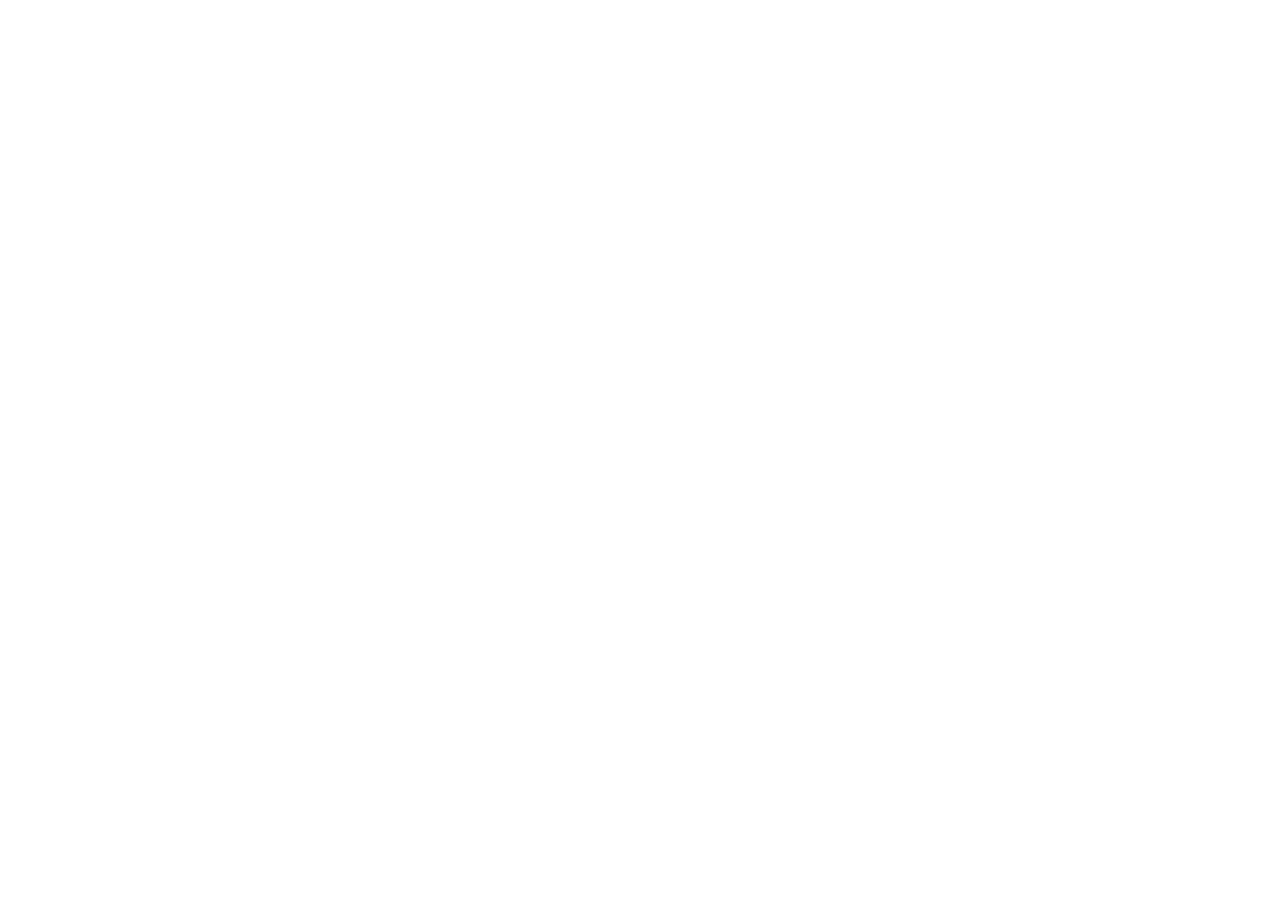
==== index.html @ d805af79 "Troca de imagens e inclusão do iframe" ====
<!DOCTYPE html>
<html lang="pt-BR">
<head>
    <meta charset="UTF-8">
    <meta name="viewport" content="width=device-width, initial-scale=1.0">
    <title>Iframe Fullscreen</title>
    <style>
        html, body {
            height: 100%;
            margin: 0;
            padding: 0;
            overflow: hidden;
        }
        iframe {
            width: 100%;
            height: 100%;
            border: none;
        }
    </style>
</head>
<body>
    <iframe src="https://vestecamila.framer.ai/" title="Veste Camila"></iframe>
</body>
</html>
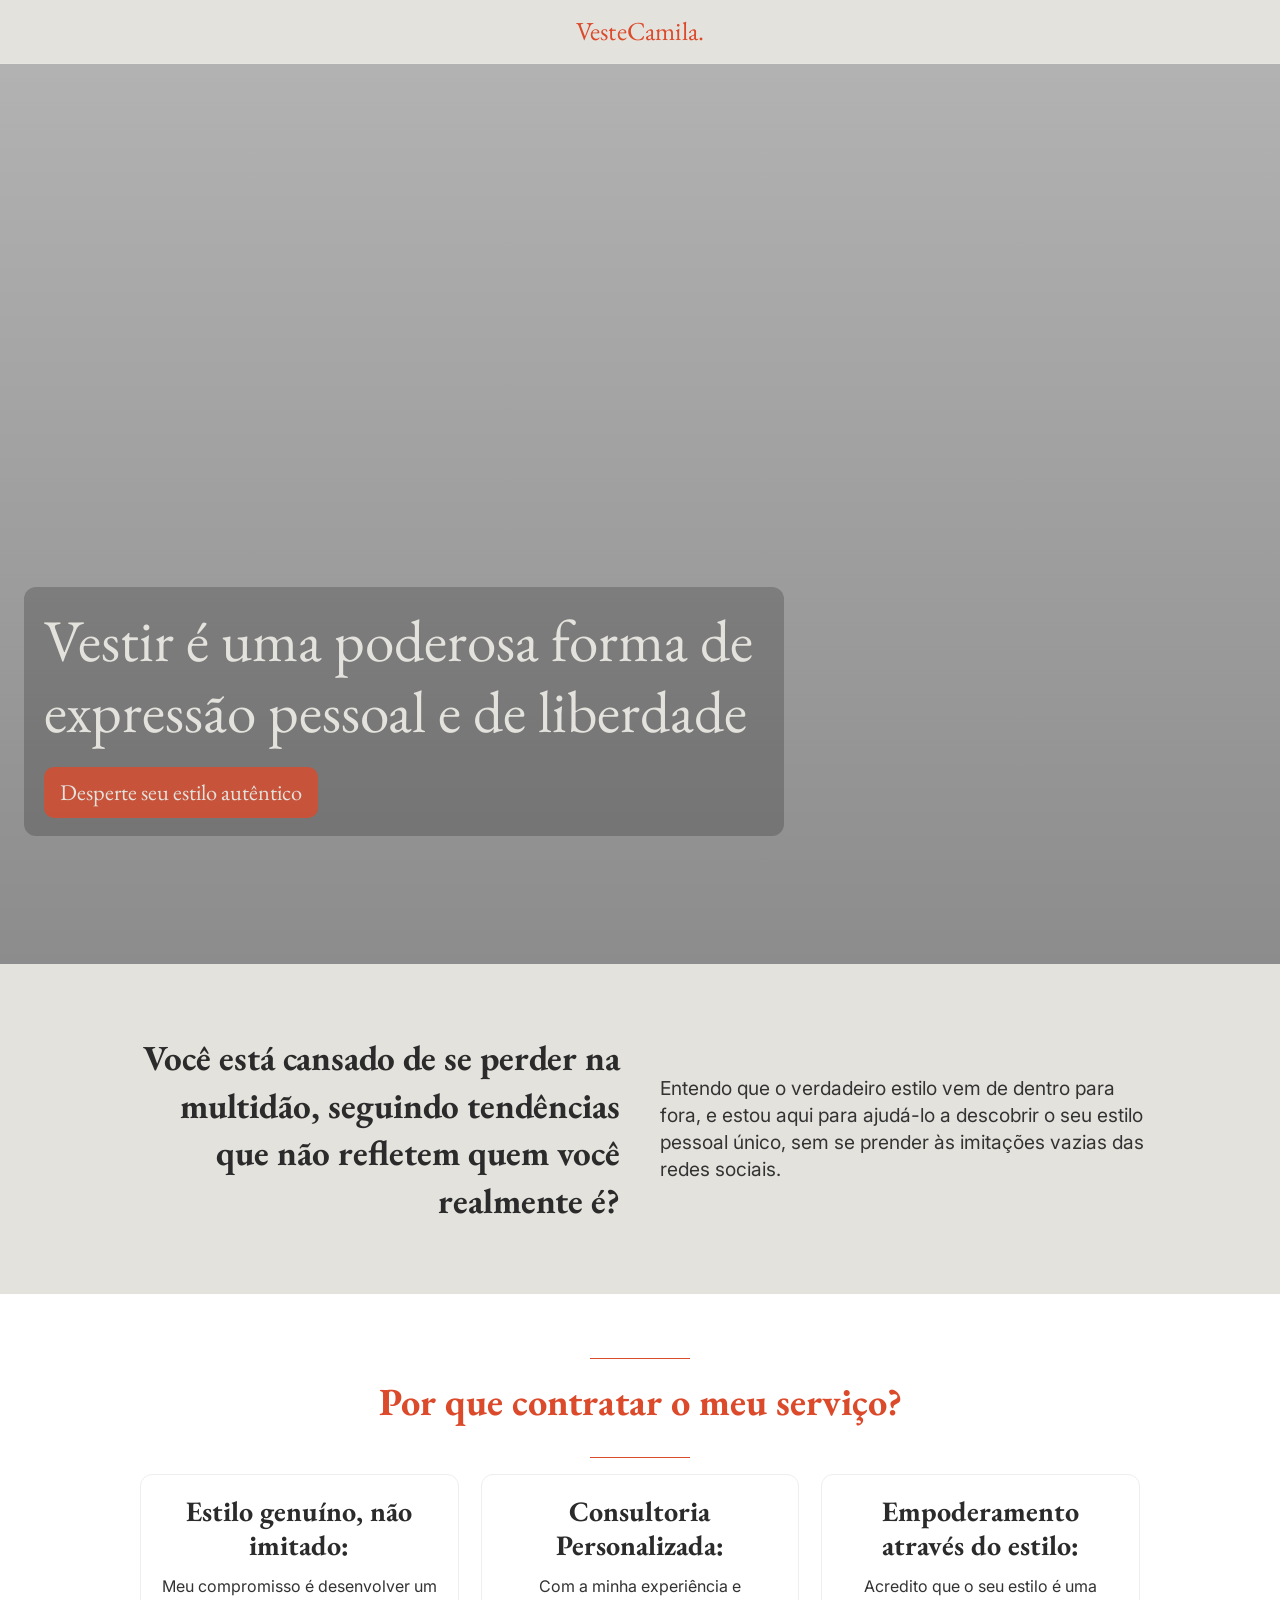
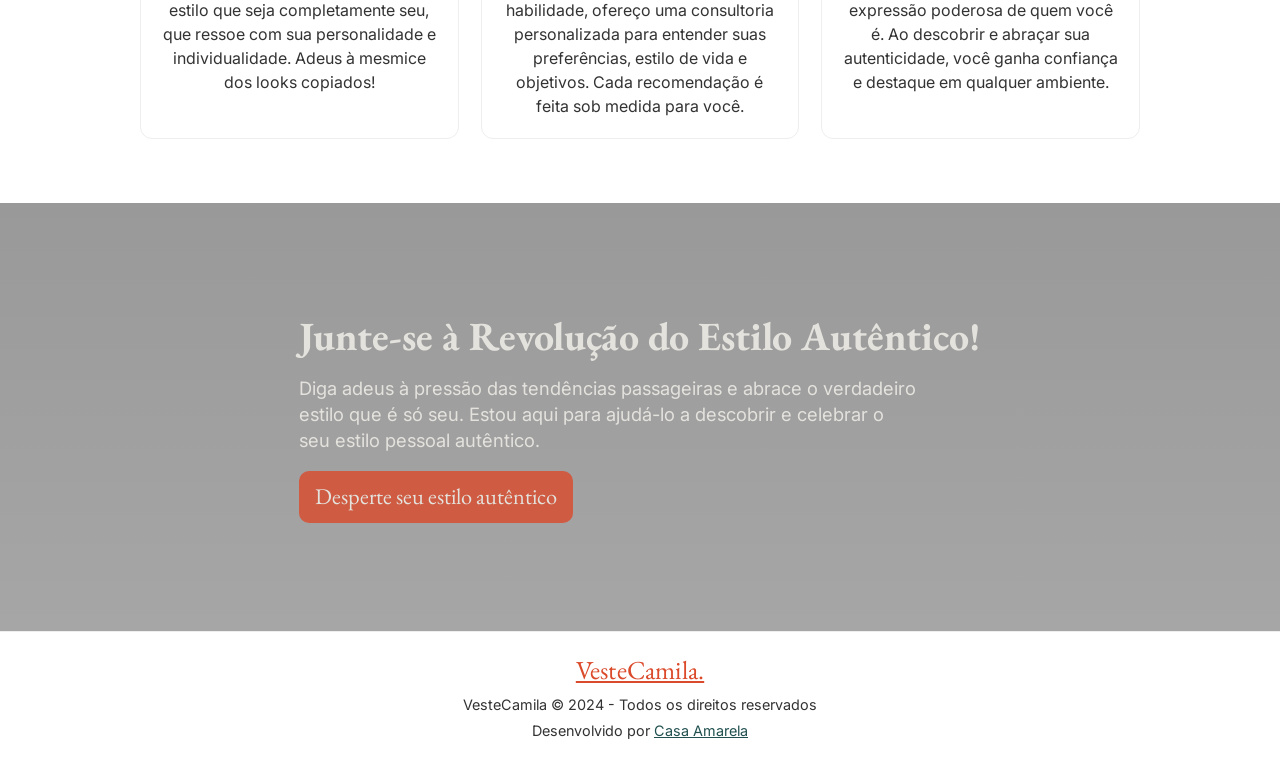
==== commit b06b13c6: "páginas replicadas do framer Ainda desconexas" ====
--- a/index.html
+++ b/index.html
@@ -1,24 +1,71 @@
 <!DOCTYPE html>
 <html lang="pt-BR">
 <head>
-    <meta charset="UTF-8">
-    <meta name="viewport" content="width=device-width, initial-scale=1.0">
-    <title>Iframe Fullscreen</title>
-    <style>
-        html, body {
-            height: 100%;
-            margin: 0;
-            padding: 0;
-            overflow: hidden;
-        }
-        iframe {
-            width: 100%;
-            height: 100%;
-            border: none;
-        }
-    </style>
+  <meta charset="UTF-8" />
+  <meta name="viewport" content="width=device-width, initial-scale=1.0" />
+  <title>VesteCamila - Consultoria de Estilo</title>
+  <link rel="preconnect" href="https://fonts.googleapis.com" />
+  <link rel="preconnect" href="https://fonts.gstatic.com" crossorigin />
+  <link href="https://fonts.googleapis.com/css2?family=EB+Garamond:wght@400&family=Inter:wght@400&display=swap" rel="stylesheet" />
+  <link rel="stylesheet" href="styles.css" />
 </head>
 <body>
-    <iframe src="https://vestecamila.framer.ai/" title="Veste Camila"></iframe>
+  <div class="page-wrapper">
+    <nav class="navbar">
+      <a class="logo" href="./">VesteCamila.</a>
+    </nav>
+
+    <main>
+      <section class="hero" id="hero">
+        <div class="hero-overlay"></div>
+        <div class="hero-content">
+          <h1>Vestir é uma poderosa forma de expressão pessoal e de liberdade</h1>
+          <a class="btn-cta" href="./online">Desperte seu estilo autêntico</a>
+        </div>
+      </section>
+
+      <section class="dor">
+        <div class="dor-inner">
+          <h2>Você está cansado de se perder na multidão, seguindo tendências que não refletem quem você realmente é?</h2>
+          <p>Entendo que o verdadeiro estilo vem de dentro para fora, e estou aqui para ajudá-lo a descobrir o seu estilo pessoal único, sem se prender às imitações vazias das redes sociais.</p>
+        </div>
+      </section>
+
+      <section class="solucao">
+        <div class="linha"></div>
+        <h2>Por que contratar o meu serviço?</h2>
+        <div class="linha"></div>
+        <div class="cards">
+          <article class="card">
+            <h3>Estilo genuíno, não imitado:</h3>
+            <p>Meu compromisso é desenvolver um estilo que seja completamente seu, que ressoe com sua personalidade e individualidade. Adeus à mesmice dos looks copiados!</p>
+          </article>
+          <article class="card">
+            <h3>Consultoria Personalizada:</h3>
+            <p>Com a minha experiência e habilidade, ofereço uma consultoria personalizada para entender suas preferências, estilo de vida e objetivos. Cada recomendação é feita sob medida para você.</p>
+          </article>
+          <article class="card">
+            <h3>Empoderamento através do estilo:</h3>
+            <p>Acredito que o seu estilo é uma expressão poderosa de quem você é. Ao descobrir e abraçar sua autenticidade, você ganha confiança e destaque em qualquer ambiente.</p>
+          </article>
+        </div>
+      </section>
+
+      <section class="cta-final">
+        <div class="cta-overlay"></div>
+        <div class="cta-content">
+          <h2>Junte-se à Revolução do Estilo Autêntico!</h2>
+          <p>Diga adeus à pressão das tendências passageiras e abrace o verdadeiro estilo que é só seu. Estou aqui para ajudá-lo a descobrir e celebrar o seu estilo pessoal autêntico.</p>
+          <a class="btn-cta" href="./online">Desperte seu estilo autêntico</a>
+        </div>
+      </section>
+    </main>
+
+    <footer>
+      <a class="logo-footer" href="./">VesteCamila.</a>
+      <p>VesteCamila © 2024 - Todos os direitos reservados</p>
+      <p>Desenvolvido por <a href="https://agenciacasaamarela.com.br/" target="_blank" rel="noreferrer">Casa Amarela</a></p>
+    </footer>
+  </div>
 </body>
 </html>
--- a/styles.css
+++ b/styles.css
@@ -0,0 +1,213 @@
+/* Paleta de cores */
+:root {
+  --terracota: #DB4A2B;
+  --terracota-80: rgba(219, 74, 43, 0.8);
+  --bege: #E4E2DD;
+  --branco: #FFFFFF;
+  --cinza-escuro: #2B2B2B;
+  --cinza-texto: #333333;
+  --bg-dark: #111;
+}
+
+* { box-sizing: border-box; }
+body {
+  margin: 0;
+  font-family: 'Inter', sans-serif;
+  color: var(--cinza-texto);
+  background: var(--branco);
+  line-height: 1.4;
+}
+
+a { color: inherit; text-decoration: none; }
+
+.page-wrapper { min-height: 100vh; display: flex; flex-direction: column; }
+.navbar {
+  background: var(--bege);
+  height: 64px;
+  display: flex;
+  align-items: center;
+  justify-content: center;
+  border-bottom: 1px solid #e8e5e0;
+  position: sticky;
+  top: 0;
+  z-index: 20;
+}
+.logo, .logo-footer {
+  font-family: 'EB Garamond', serif;
+  color: var(--terracota);
+  font-size: 26px;
+  letter-spacing: 0.2px;
+  text-transform: none;
+  font-weight: 400;
+}
+
+main { flex: 1; }
+.hero {
+  min-height: 100vh;
+  position: relative;
+  background: linear-gradient(to bottom, rgba(0,0,0,0.3) 0%, rgba(0,0,0,0.45) 100%),
+              url('https://images.unsplash.com/photo-1517841905240-472988babdf9?auto=format&fit=crop&w=1400&q=80') center/cover no-repeat;
+  color: var(--bege);
+  display: flex;
+  align-items: flex-end;
+  justify-content: flex-start;
+  padding: 48px 24px 48px;
+}
+.hero-content {
+  max-width: 760px;
+  margin-bottom: 80px;
+  background: rgba(0,0,0,0.2);
+  padding: 18px 20px;
+  border-radius: 12px;
+}
+.hero h1 {
+  margin: 0 0 20px;
+  font-family: 'EB Garamond', serif;
+  font-size: clamp(2rem, 6vw, 3.7rem);
+  line-height: 1.2;
+  font-weight: 400;
+  text-align: left;
+}
+
+.btn-cta {
+  display: inline-block;
+  background: var(--terracota-80);
+  color: var(--bege);
+  border-radius: 10px;
+  padding: 10px 16px;
+  font-family: 'EB Garamond', serif;
+  font-size: clamp(1rem, 2.5vw, 1.4rem);
+  font-weight: 400;
+  border: 0;
+  transition: transform .2s ease, opacity .25s ease;
+}
+.btn-cta:hover { transform: translateY(-2px); opacity: .94; }
+
+.dor {
+  background: var(--bege);
+  padding: 70px 16px;
+  display: flex;
+  justify-content: center;
+}
+.dor-inner {
+  max-width: 1040px;
+  width: 100%;
+  display: grid;
+  grid-template-columns: 1fr 1fr;
+  gap: 40px;
+  align-items: center;
+}
+.dor h2 {
+  margin: 0;
+  font-family: 'EB Garamond', serif;
+  font-size: clamp(1.6rem, 4vw, 2.2rem);
+  line-height: 1.35;
+  text-align: right;
+  color: var(--cinza-escuro);
+}
+.dor p {
+  margin: 0;
+  font-size: clamp(1rem, 2.5vw, 1.2rem);
+  color: var(--cinza-texto);
+  font-family: 'Inter', sans-serif;
+  text-align: left;
+}
+
+.solucao {
+  background: var(--branco);
+  text-align: center;
+  padding: 64px 16px;
+}
+.linha { margin: 0 auto 16px; width: 100px; height: 1px; background: var(--terracota); }
+.solucao h2 {
+  margin: 0 0 28px;
+  font-family: 'EB Garamond', serif;
+  color: var(--terracota);
+  font-size: clamp(1.8rem, 4vw, 2.4rem);
+}
+.cards {
+  max-width: 1000px;
+  margin: 0 auto;
+  display: grid;
+  grid-template-columns: repeat(3, 1fr);
+  gap: 22px;
+  text-align: center;
+}
+.card {
+  border: 1px solid #eee;
+  border-radius: 12px;
+  background: #fff;
+  padding: 20px;
+}
+.card h3 {
+  margin: 0 0 12px;
+  color: var(--cinza-escuro);
+  font-family: 'EB Garamond', serif;
+  font-size: clamp(1.2rem, 2.2vw, 1.8rem);
+  line-height: 1.2;
+}
+.card p {
+  margin: 0;
+  color: var(--cinza-texto);
+  font-family: 'Inter', sans-serif;
+  font-size: clamp(0.95rem, 2vw, 1rem);
+  line-height: 1.5;
+}
+
+.cta-final {
+  position: relative;
+  min-height: 428px;
+  display: flex;
+  align-items: center;
+  justify-content: center;
+  padding: 40px 16px;
+  background: linear-gradient(180deg, rgba(0,0,0,0.4), rgba(0,0,0,0.35)),
+    url('https://images.unsplash.com/photo-1517841905240-472988babdf9?auto=format&fit=crop&w=1400&q=80') center/cover no-repeat;
+  color: var(--bege);
+}
+.cta-content {
+  max-width: 760px;
+  position: relative;
+  z-index: 1;
+}
+.cta-final h2 {
+  margin: 0 0 16px;
+  font-family: 'EB Garamond', serif;
+  font-size: clamp(1.8rem, 4vw, 2.5rem);
+  line-height: 1.2;
+  color: var(--bege);
+  text-align: left;
+}
+.cta-final p {
+  margin: 0 0 18px;
+  font-family: 'Inter', sans-serif;
+  font-size: clamp(1rem, 2.4vw, 1.15rem);
+  color: var(--bege);
+  max-width: 620px;
+  text-align: left;
+}
+
+footer {
+  background: #fff;
+  border-top: 1px solid #eee;
+  text-align: center;
+  padding: 20px 16px;
+  font-family: 'Inter', sans-serif;
+  font-size: .9rem;
+  color: #333;
+}
+footer p { margin: 6px 0; }
+footer a { color: #20504f; text-decoration: underline; }
+
+@media (max-width: 980px) {
+  .dor-inner { grid-template-columns: 1fr; text-align: center; }
+  .dor h2 { text-align: center; }
+  .cards { grid-template-columns: 1fr; }
+}
+
+@media (max-width: 700px) {
+  .hero { align-items: flex-end; padding: 24px 12px; }
+  .hero-content { width: 100%; }
+  .hero h1 { font-size: 2rem; }
+  .cta-final { min-height: 420px; }
+}
